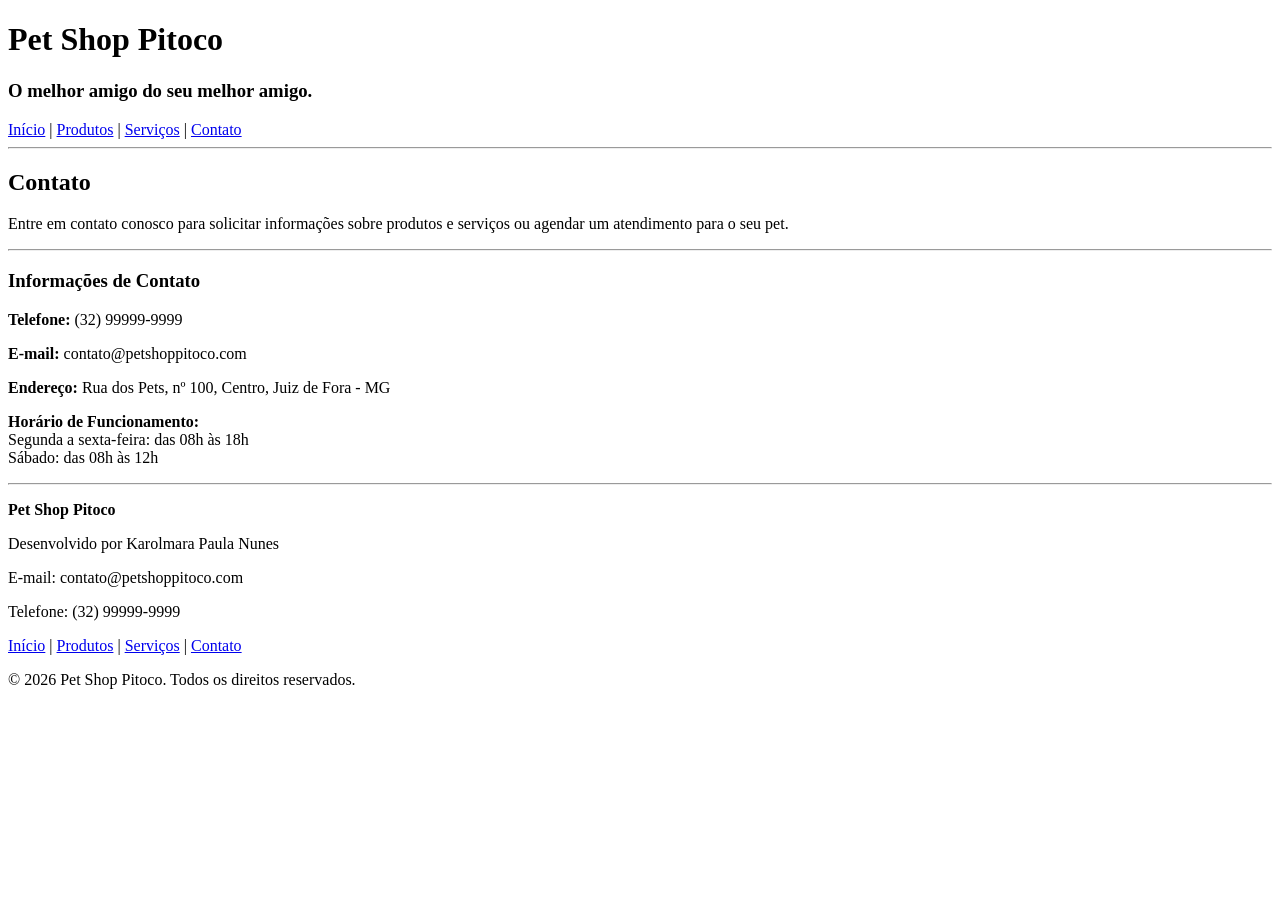
==== contato.html @ c395970a "Add files via upload" ====
<!DOCTYPE html>
<html lang="pt-BR">

<head>
    <meta charset="UTF-8">
    <meta name="author" content="Karolmara Paula Nunes">
    <meta name="description" content="Contato do Pet Shop Pitoco">
    <title>Contato - Pet Shop Pitoco</title>
</head>

<body>

    <header>

        <h1>Pet Shop Pitoco</h1>

        <h3>O melhor amigo do seu melhor amigo.</h3>

        <nav>
            <a href="index.html">Início</a> |
            <a href="produtos.html">Produtos</a> |
            <a href="servicos.html">Serviços</a> |
            <a href="contato.html">Contato</a>
        </nav>

        <hr>

    </header>

    <main>

        <h2>Contato</h2>

        <p>
            Entre em contato conosco para solicitar informações
            sobre produtos e serviços ou agendar um atendimento para o seu pet.
        </p>

        <hr>

        <h3>Informações de Contato</h3>

        <p>
            <strong>Telefone:</strong> (32) 99999-9999
        </p>

        <p>
            <strong>E-mail:</strong> contato@petshoppitoco.com
        </p>

        <p>
            <strong>Endereço:</strong> Rua dos Pets, nº 100, Centro, Juiz de Fora - MG
        </p>

        <p>
            <strong>Horário de Funcionamento:</strong><br>
            Segunda a sexta-feira: das 08h às 18h<br>
            Sábado: das 08h às 12h
        </p>

    </main>

    <footer>

        <hr>

        <p><strong>Pet Shop Pitoco</strong></p>

        <p>
            Desenvolvido por Karolmara Paula Nunes
        </p>

        <p>
            E-mail: contato@petshoppitoco.com
        </p>

        <p>
            Telefone: (32) 99999-9999
        </p>

        <p>
            <a href="index.html">Início</a> |
            <a href="produtos.html">Produtos</a> |
            <a href="servicos.html">Serviços</a> |
            <a href="contato.html">Contato</a>
        </p>

        <p>
            © 2026 Pet Shop Pitoco. Todos os direitos reservados.
        </p>

    </footer>

</body>

</html>
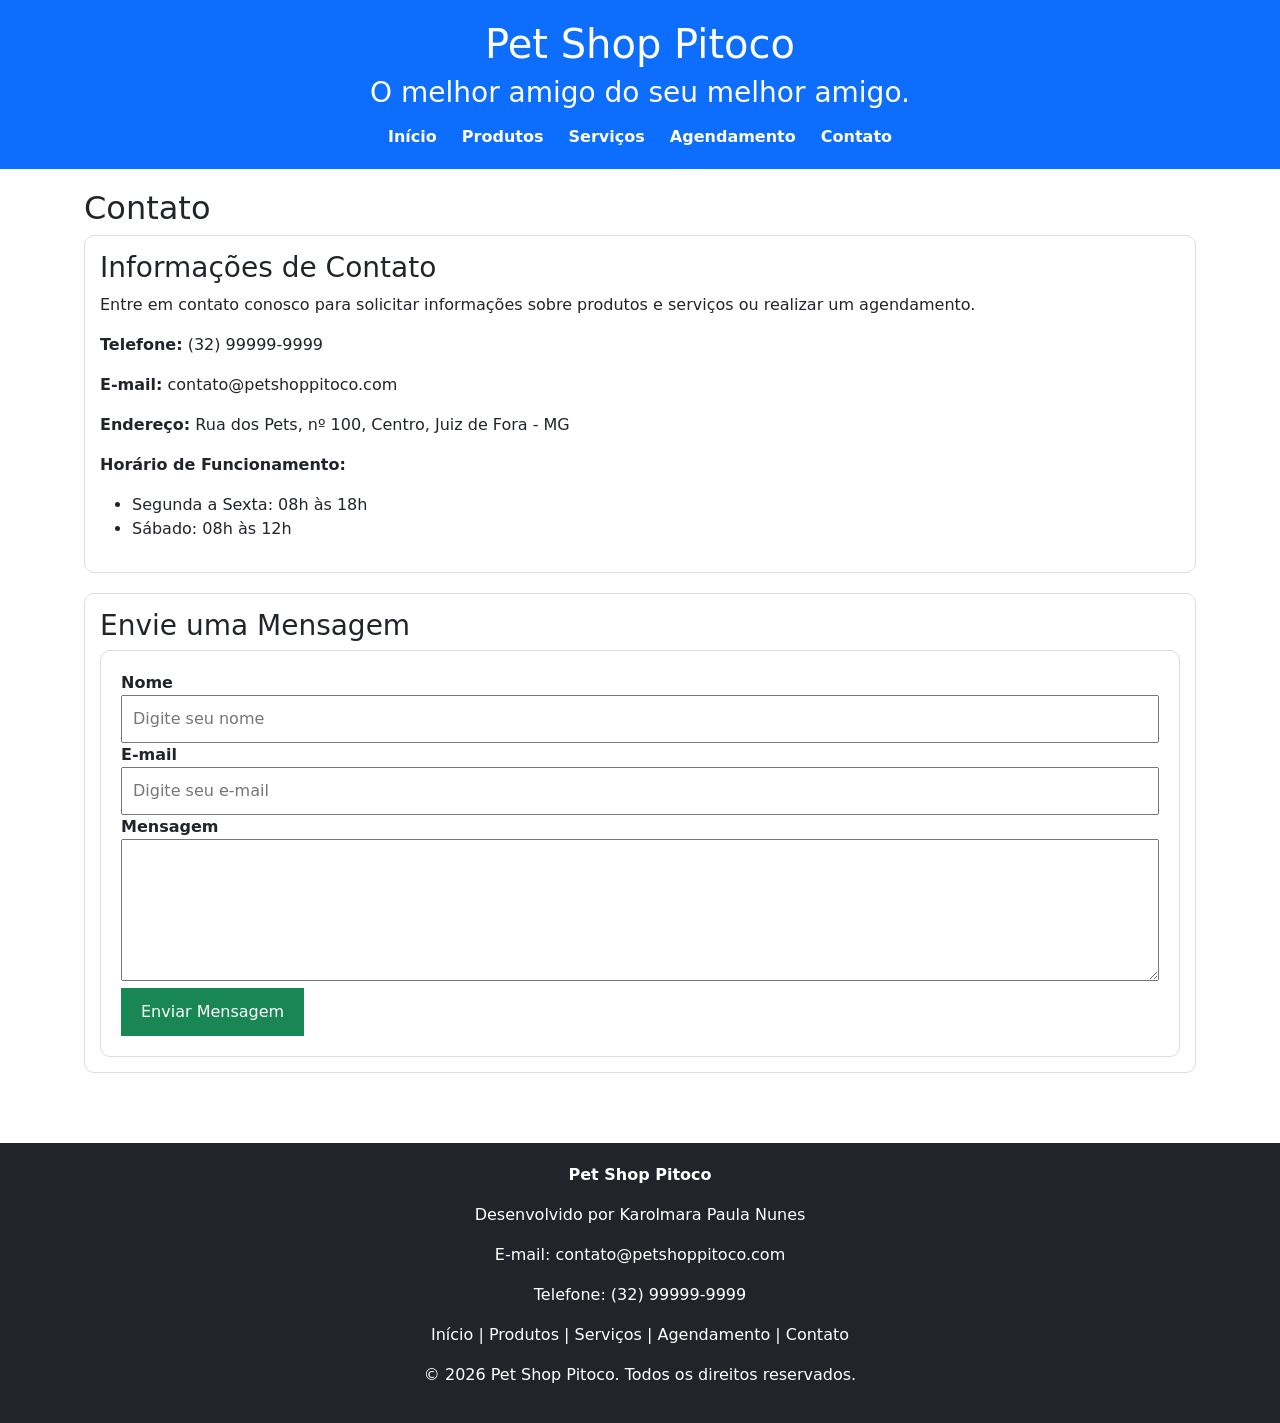
==== commit b0491385: "Fase 2 - Projeto Pet Shop Pitoco" ====
--- a/contato.html
+++ b/contato.html
@@ -2,10 +2,21 @@
 <html lang="pt-BR">
 
 <head>
+
     <meta charset="UTF-8">
+
     <meta name="author" content="Karolmara Paula Nunes">
+
     <meta name="description" content="Contato do Pet Shop Pitoco">
+
+    <meta name="viewport" content="width=device-width, initial-scale=1.0">
+
     <title>Contato - Pet Shop Pitoco</title>
+
+    <link rel="stylesheet" href="css/estilo.css">
+
+    <link href="https://cdn.jsdelivr.net/npm/bootstrap@5.3.3/dist/css/bootstrap.min.css" rel="stylesheet">
+
 </head>
 
 <body>
@@ -17,13 +28,18 @@
         <h3>O melhor amigo do seu melhor amigo.</h3>
 
         <nav>
-            <a href="index.html">Início</a> |
-            <a href="produtos.html">Produtos</a> |
-            <a href="servicos.html">Serviços</a> |
+
+            <a href="index.html">Início</a>
+
+            <a href="produtos.html">Produtos</a>
+
+            <a href="servicos.html">Serviços</a>
+
+            <a href="agendamento.html">Agendamento</a>
+
             <a href="contato.html">Contato</a>
+
         </nav>
-
-        <hr>
 
     </header>
 
@@ -31,65 +47,121 @@
 
         <h2>Contato</h2>
 
-        <p>
-            Entre em contato conosco para solicitar informações
-            sobre produtos e serviços ou agendar um atendimento para o seu pet.
-        </p>
+        <div class="card-personalizado">
 
-        <hr>
+            <h3>Informações de Contato</h3>
 
-        <h3>Informações de Contato</h3>
+            <p>
+                Entre em contato conosco para solicitar informações sobre produtos e serviços ou realizar um agendamento.
+            </p>
 
-        <p>
-            <strong>Telefone:</strong> (32) 99999-9999
-        </p>
+            <p>
+                <strong>Telefone:</strong>
+                (32) 99999-9999
+            </p>
 
-        <p>
-            <strong>E-mail:</strong> contato@petshoppitoco.com
-        </p>
+            <p>
+                <strong>E-mail:</strong>
+                contato@petshoppitoco.com
+            </p>
 
-        <p>
-            <strong>Endereço:</strong> Rua dos Pets, nº 100, Centro, Juiz de Fora - MG
-        </p>
+            <p>
+                <strong>Endereço:</strong>
+                Rua dos Pets, nº 100, Centro, Juiz de Fora - MG
+            </p>
 
-        <p>
-            <strong>Horário de Funcionamento:</strong><br>
-            Segunda a sexta-feira: das 08h às 18h<br>
-            Sábado: das 08h às 12h
-        </p>
+            <p>
+                <strong>Horário de Funcionamento:</strong>
+            </p>
+
+            <ul>
+
+                <li>Segunda a Sexta: 08h às 18h</li>
+
+                <li>Sábado: 08h às 12h</li>
+
+            </ul>
+
+        </div>
+
+        <div class="card-personalizado">
+
+            <h3>Envie uma Mensagem</h3>
+
+            <form>
+
+                <label for="nome">
+                    Nome
+                </label>
+
+                <input
+                    type="text"
+                    id="nome"
+                    placeholder="Digite seu nome"
+                    required>
+
+                <label for="email">
+                    E-mail
+                </label>
+
+                <input
+                    type="email"
+                    id="email"
+                    placeholder="Digite seu e-mail"
+                    required>
+
+                <label for="mensagem">
+                    Mensagem
+                </label>
+
+                <textarea
+                    id="mensagem"
+                    rows="5"
+                    placeholder="Digite sua mensagem"
+                    required>
+                </textarea>
+
+                <button type="submit">
+                    Enviar Mensagem
+                </button>
+
+            </form>
+
+        </div>
 
     </main>
 
     <footer>
 
-        <hr>
-
         <p><strong>Pet Shop Pitoco</strong></p>
 
+        <p>Desenvolvido por Karolmara Paula Nunes</p>
+
+        <p>E-mail: contato@petshoppitoco.com</p>
+
+        <p>Telefone: (32) 99999-9999</p>
+
         <p>
-            Desenvolvido por Karolmara Paula Nunes
+
+            <a href="index.html">Início</a> |
+
+            <a href="produtos.html">Produtos</a> |
+
+            <a href="servicos.html">Serviços</a> |
+
+            <a href="agendamento.html">Agendamento</a> |
+
+            <a href="contato.html">Contato</a>
+
         </p>
 
-        <p>
-            E-mail: contato@petshoppitoco.com
-        </p>
-
-        <p>
-            Telefone: (32) 99999-9999
-        </p>
-
-        <p>
-            <a href="index.html">Início</a> |
-            <a href="produtos.html">Produtos</a> |
-            <a href="servicos.html">Serviços</a> |
-            <a href="contato.html">Contato</a>
-        </p>
-
-        <p>
-            © 2026 Pet Shop Pitoco. Todos os direitos reservados.
-        </p>
+        <p>© 2026 Pet Shop Pitoco. Todos os direitos reservados.</p>
 
     </footer>
+
+    <script src="js/script.js"></script>
+
+    <script src="https://cdn.jsdelivr.net/npm/bootstrap@5.3.3/dist/js/bootstrap.bundle.min.js"></script>
 
 </body>
 
--- a/css/estilo.css
+++ b/css/estilo.css
@@ -0,0 +1,174 @@
+/* 
+   PET SHOP PITOCO
+   Arquivo de Estilos - Fase 2
+   Desenvolvido por Karolmara Paula Nunes
+ */
+
+/* Configuração geral da página */
+body {
+    font-family: Arial, Helvetica, sans-serif;
+    background-color: #f8f9fa;
+    margin: 0;
+    padding: 0;
+    line-height: 1.6;
+}
+
+/* Cabeçalho */
+header {
+    background-color: #0d6efd;
+    color: white;
+    text-align: center;
+    padding: 20px;
+}
+
+/* Menu */
+nav {
+    margin-top: 15px;
+}
+
+nav a {
+    color: white;
+    text-decoration: none;
+    font-weight: bold;
+    margin: 0 10px;
+}
+
+nav a:hover {
+    text-decoration: underline;
+}
+
+/* Conteúdo principal */
+main {
+    width: 90%;
+    max-width: 1200px;
+    margin: auto;
+    padding: 20px;
+}
+
+/* Títulos */
+h1,
+h2,
+h3 {
+    color: #0d6efd;
+}
+
+/* Ajuste do título do cabeçalho */
+header h1,
+header h3 {
+    color: white;
+}
+
+/* Imagens */
+img {
+    border-radius: 10px;
+    max-width: 100%;
+}
+
+/* Cartões simples */
+.card-personalizado {
+    background-color: white;
+    border: 1px solid #ddd;
+    border-radius: 10px;
+    padding: 15px;
+    margin-bottom: 20px;
+}
+
+/* Formulários */
+form {
+    background-color: white;
+    padding: 20px;
+    border-radius: 10px;
+    border: 1px solid #ddd;
+}
+
+label {
+    font-weight: bold;
+}
+
+input,
+select,
+textarea {
+    width: 100%;
+    padding: 10px;
+    margin-top: 5px;
+    margin-bottom: 15px;
+    box-sizing: border-box;
+}
+
+textarea {
+    resize: vertical;
+}
+
+/* Botões */
+button {
+    background-color: #198754;
+    color: white;
+    border: none;
+    padding: 12px 20px;
+    border-radius: 5px;
+    cursor: pointer;
+    font-size: 16px;
+}
+
+button:hover {
+    background-color: #157347;
+}
+
+/* Área do relógio */
+#relogio {
+    font-size: 20px;
+    font-weight: bold;
+    text-align: center;
+    margin: 20px 0;
+}
+
+/* Rodapé */
+footer {
+    background-color: #212529;
+    color: white;
+    text-align: center;
+    padding: 20px;
+    margin-top: 30px;
+}
+
+footer a {
+    color: white;
+    text-decoration: none;
+}
+
+footer a:hover {
+    text-decoration: underline;
+}
+
+/* Resultado do agendamento */
+#resultado {
+    background-color: #d1e7dd;
+    border: 1px solid #badbcc;
+    padding: 15px;
+    margin-top: 20px;
+    border-radius: 10px;
+}
+
+/* Carrossel */
+
+.carousel-item img {
+    height: 450px;
+    object-fit: contain;
+    background-color: #f8f9fa;
+}
+
+.carousel-caption {
+    background-color: rgba(255, 255, 255, 0.8);
+    border-radius: 10px;
+    padding: 10px;
+}
+
+.carousel-caption h5 {
+    color: black;
+    font-weight: bold;
+}
+
+.carousel-caption p {
+    color: black;
+    font-weight: bold;
+}
